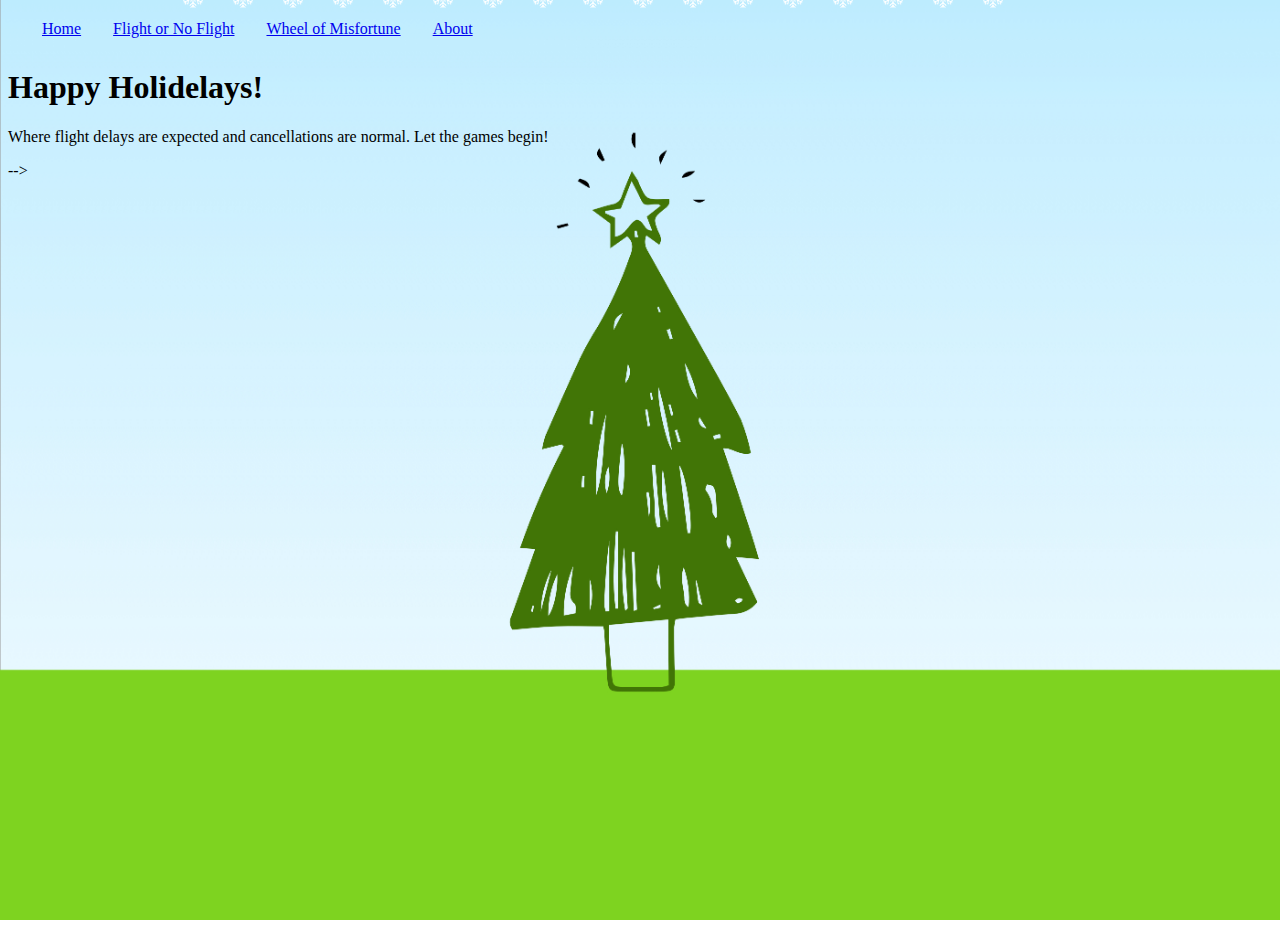
==== index.html @ 1eb37859 "Update index.html" ====
<!DOCTYPE html>
<html lang="en">
<head>
    <meta charset="UTF-8">
    <title>Happy Holidelays</title>
    <link rel="stylesheet" type="text/css" href="css/style.css"> 
    <style>
        html { 
            background: url(images/plain-tree-bkg.jpg) no-repeat center center fixed; 
            -webkit-background-size: cover;
            -moz-background-size: cover;
            -o-background-size: cover;
            background-size: cover;
        }
</style>
</head>
<header>
    <nav>
        <ul class = "nav">
            <li><a href = "index.html">Home</a></li>
            <li><a href = "flight-or-no-flight.html">Flight or No Flight</a></li>
            <li><a href = "wheel-of-misfortune.html">Wheel of Misfortune</a></li>
            <li><a href = "about.html">About</a></li>
        </ul>
    </nav>
    <h1>Happy Holidelays!</h1>
</header>
<p>Where flight delays are expected and cancellations are normal. Let the games begin! </p>
<img class="airplane" src="images/airplane.png" alt="" width="100" />
    <div class="container">
        <div class="fallingSnow">
            <span></span>
            <span></span>
            <span></span>
            <span></span>
            <span></span>
            <span></span>
            <span></span>
            <span></span>
            <span></span>
            <span></span>
            <span></span>
            <span></span>
            <span></span>
            <span></span>
            <span></span>
            <span></span>
            <span></span>
            <span></span>
            <span></span>
            <span></span>
            <span></span>
            <span></span>
            <span></span>
            <span></span>
            <span></span>
            <span></span>
            <span></span>
            <span></span>
            <span></span>
            <span></span>
            <span></span>
            <span></span>
            <span></span>
            <span></span>
            <span></span>
            <span></span>
            <span></span>
            <span></span>
            <span></span>
            <span></span>
            <span></span>
            <span></span>
        </div> 
    </div>   

     <!-- <br>
     <img src="images/candy-cane.svg" alt = "candy cane"/>
     <img src="images/ornament.svg" alt = "ornament"/>
     <img src="images/striped-ornament.svg" alt = "striped ornament"/>
     <img src="images/present-1.svg" alt = "present with bow"/>
     <img src="images/present-2.svg" alt = "small present with bow"/>
     <img src="images/lights.svg" alt = "string of christmas lights"/> --> -->
</body>
</html>
---- css/style.css ----
body{
    background-color: transparent;
}

/* navigation style */
ul {
    list-style-type: none;
    margin: 10px;
    padding: 10px;
    overflow: hidden;
    background-color:transparent;
}


li {
    text-decoration: none;
    display: inline;
    padding: 16px 14px;
    text-align: left;
}


li a:hover:not(.active) {
    color: forestgreen;
}


/* figuring out how to make background image on homepage with css */  
/* .home {
    background: url(..images/plain-tree-bkg.jpg) no-repeat center center fixed; 
    -webkit-background-size: cover;
    -moz-background-size: cover;
    -o-background-size: cover;
    background-size: cover;
} */

/* airplane animation */

 .airplane {
   position: absolute;
   top: 100px;
   right: -500px;
   opacity: .8;
    animation: airplane 20s linear 0s infinite reverse;
   z-index: 99;
 }
 
 @keyframes airplane {
   from {left:-500px;}
   to {left: 102%;}
 }

 /* flight or no flight boarding tickets container */
 .flex-container {
    display: flex;
    height: 500px;
    flex-wrap: wrap;
    align-content: center;
  }

.grid-container {
    display: grid;
    height: 600px;
    align-content: center;
    grid-template-columns: auto auto auto auto;
    grid-gap: 5px;
    background-color:rgba(0, 140, 255, 0.452);
    padding: 10px;
  }
.grid-container > div {
    text-align: center;
    padding: 10px 0;
  }

  /* snow container and animations */
.container{
	top:30px;
	width:100%;
	height:100%;
	position:absolute;
    left:0%;
}

.fallingSnow {
    text-align: center;
}
.fallingSnow span {
    display: inline-block;
    width: 20px;
    height: 21px;
	margin: -280px 60px 54px  -34px;
    background:url("../images/snowflake.png");
    
    -webkit-animation: fallingSnow 12s infinite  cubic-bezier(0.35,0.45,0.39,0.29);
    -moz-animation: fallingSnow 12s infinite  cubic-bezier(0.35,0.45,0.39,0.29);
}
.fallingSnow span:nth-child(5n+5) {

    -webkit-animation-delay: 1.3s;
    -moz-animation-delay: 1.3s;
}
.fallingSnow span:nth-child(3n+2) {

    -webkit-animation-delay: 1.5s;
    -moz-animation-delay: 1.5s;
}
.fallingSnow span:nth-child(2n+5) {

    -webkit-animation-delay: 1.7s;
    -moz-animation-delay: 1.7s;
}

.fallingSnow span:nth-child(3n+10) {

    -webkit-animation-delay: 2.7s;
    -moz-animation-delay: 2.7s;
}
.fallingSnow span:nth-child(7n+2) {

    -webkit-animation-delay: 3.5s;
    -moz-animation-delay: 3.5s;
}
.fallingSnow span:nth-child(4n+5) {

    -webkit-animation-delay: 5.5s;
    -moz-animation-delay: 5.5s;
}
.fallingSnow span:nth-child(3n+7) {

    -webkit-animation-delay: 8s;
    -moz-animation-delay: 8s;
}
@-webkit-keyframes fallingSnow {
  0% {
    opacity: 1;

	-webkit-transform: translate(0, 0px) rotateZ(0deg);
  }
  75% {
    opacity: 1;

	-webkit-transform: translate(100px, 600px) rotateZ(270deg); 
  }
  100% {
    opacity: 0;

	-webkit-transform: translate(150px, 800px) rotateZ(360deg);
  }
}
@-moz-keyframes fallingSnow {
  0% {
    opacity: 1;
    
	-webkit-transform: translate(0, 0px) rotateZ(0deg);
  }
  75% {
    opacity: 1;
   
	-webkit-transform: translate(100px, 600px) rotateZ(270deg); 
  }
  100% {
    opacity: 0;
    
	-webkit-transform: translate(150px, 800px) rotateZ(360deg);
  }
}
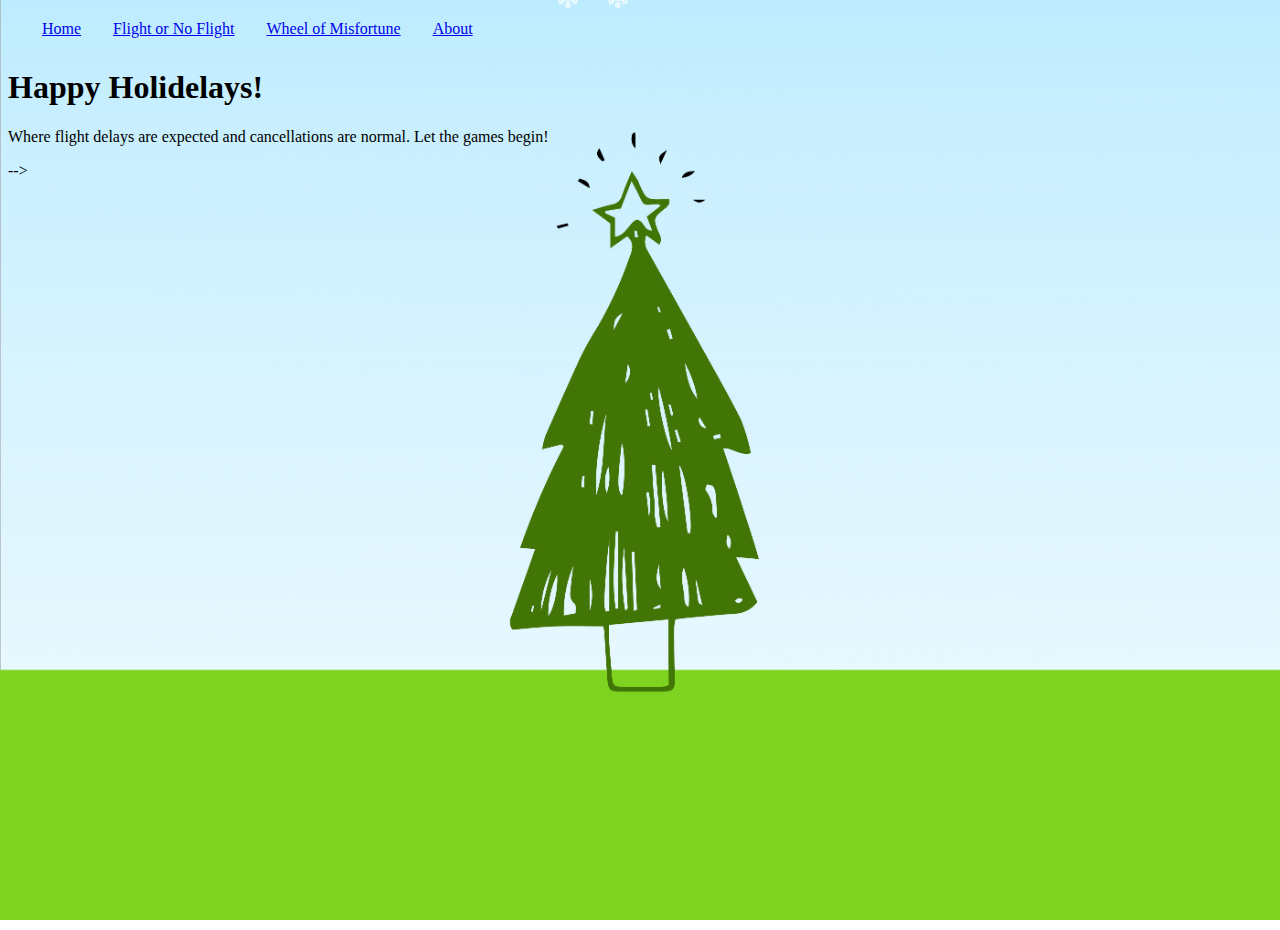
==== commit 1131ea52: "Update index.html" ====
--- a/index.html
+++ b/index.html
@@ -56,21 +56,6 @@
             <span></span>
             <span></span>
             <span></span>
-            <span></span>
-            <span></span>
-            <span></span>
-            <span></span>
-            <span></span>
-            <span></span>
-            <span></span>
-            <span></span>
-            <span></span>
-            <span></span>
-            <span></span>
-            <span></span>
-            <span></span>
-            <span></span>
-            <span></span>
         </div> 
     </div>   
 
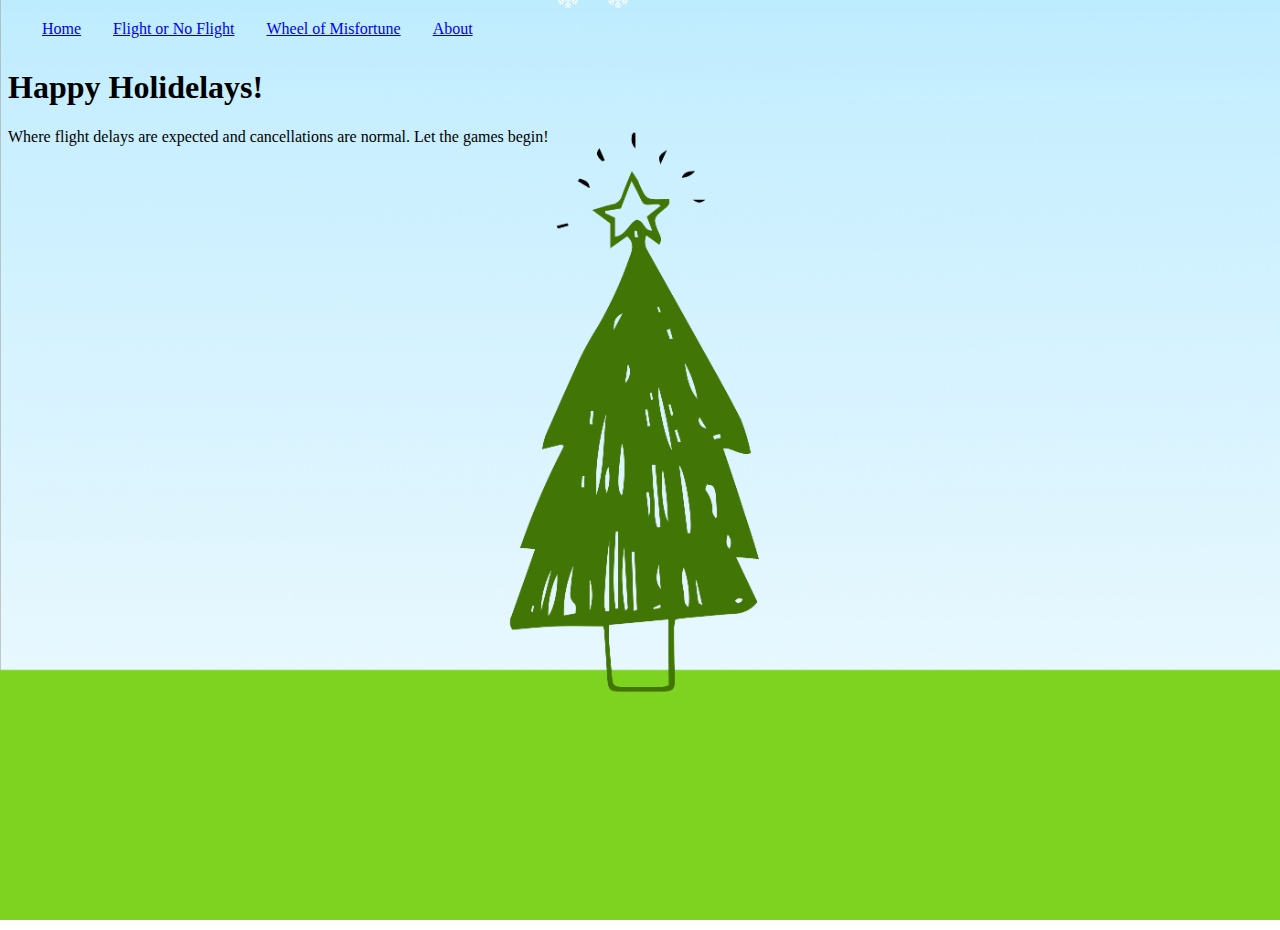
==== commit a7ff967f: "Update index.html" ====
--- a/index.html
+++ b/index.html
@@ -65,6 +65,6 @@
      <img src="images/striped-ornament.svg" alt = "striped ornament"/>
      <img src="images/present-1.svg" alt = "present with bow"/>
      <img src="images/present-2.svg" alt = "small present with bow"/>
-     <img src="images/lights.svg" alt = "string of christmas lights"/> --> -->
+     <img src="images/lights.svg" alt = "string of christmas lights"/> -->
 </body>
 </html>
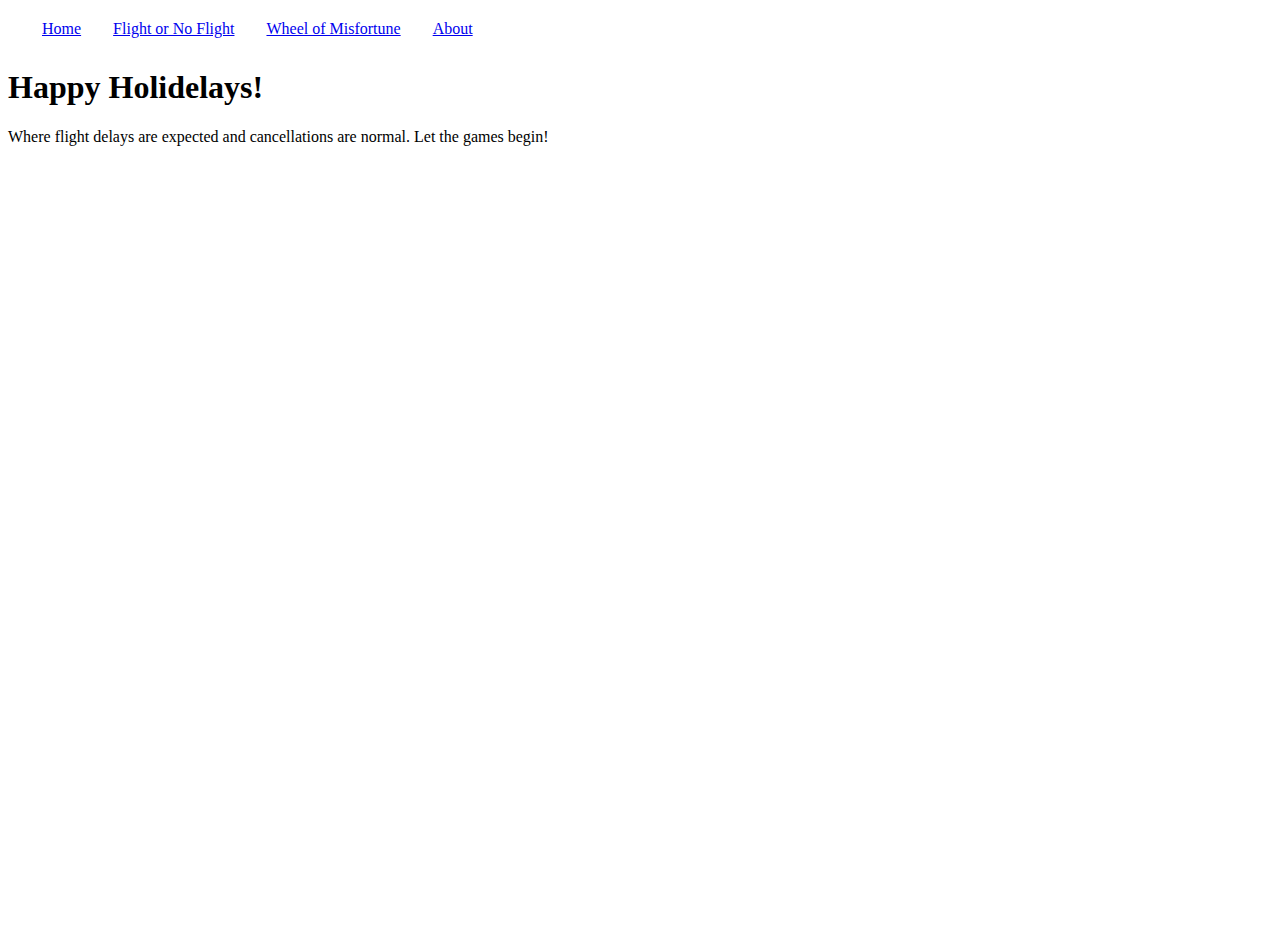
==== commit 6d8fcdca: "Update index.html" ====
--- a/index.html
+++ b/index.html
@@ -6,7 +6,7 @@
     <link rel="stylesheet" type="text/css" href="css/style.css"> 
     <style>
         html { 
-            background: url(images/plain-tree-bkg.jpg) no-repeat center center fixed; 
+            background: url(images/plain-tree-bkg.jpg) alt="picture of christmas tree in a field" no-repeat center center fixed; 
             -webkit-background-size: cover;
             -moz-background-size: cover;
             -o-background-size: cover;
@@ -26,7 +26,7 @@
     <h1>Happy Holidelays!</h1>
 </header>
 <p>Where flight delays are expected and cancellations are normal. Let the games begin! </p>
-<img class="airplane" src="images/airplane.png" alt="" width="100" />
+<img class="airplane" src="images/airplane.png" alt="airplane flying across screen" width="100" />
     <div class="container">
         <div class="fallingSnow">
             <span></span>
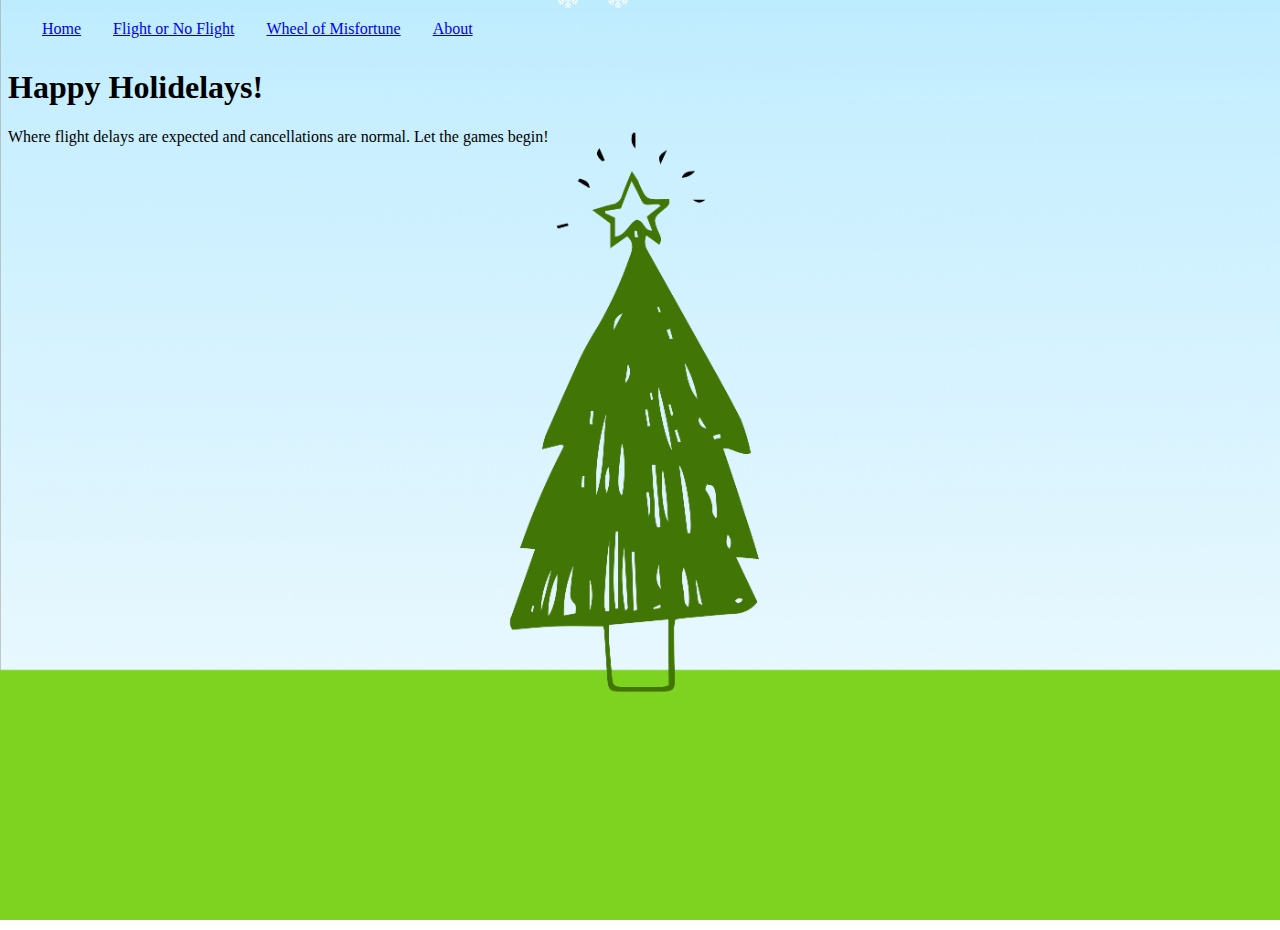
==== commit 67c6fc5d: "Update index.html" ====
--- a/index.html
+++ b/index.html
@@ -6,7 +6,7 @@
     <link rel="stylesheet" type="text/css" href="css/style.css"> 
     <style>
         html { 
-            background: url(images/plain-tree-bkg.jpg) alt="picture of christmas tree in a field" no-repeat center center fixed; 
+            background: url(images/plain-tree-bkg.jpg) no-repeat center center fixed; 
             -webkit-background-size: cover;
             -moz-background-size: cover;
             -o-background-size: cover;
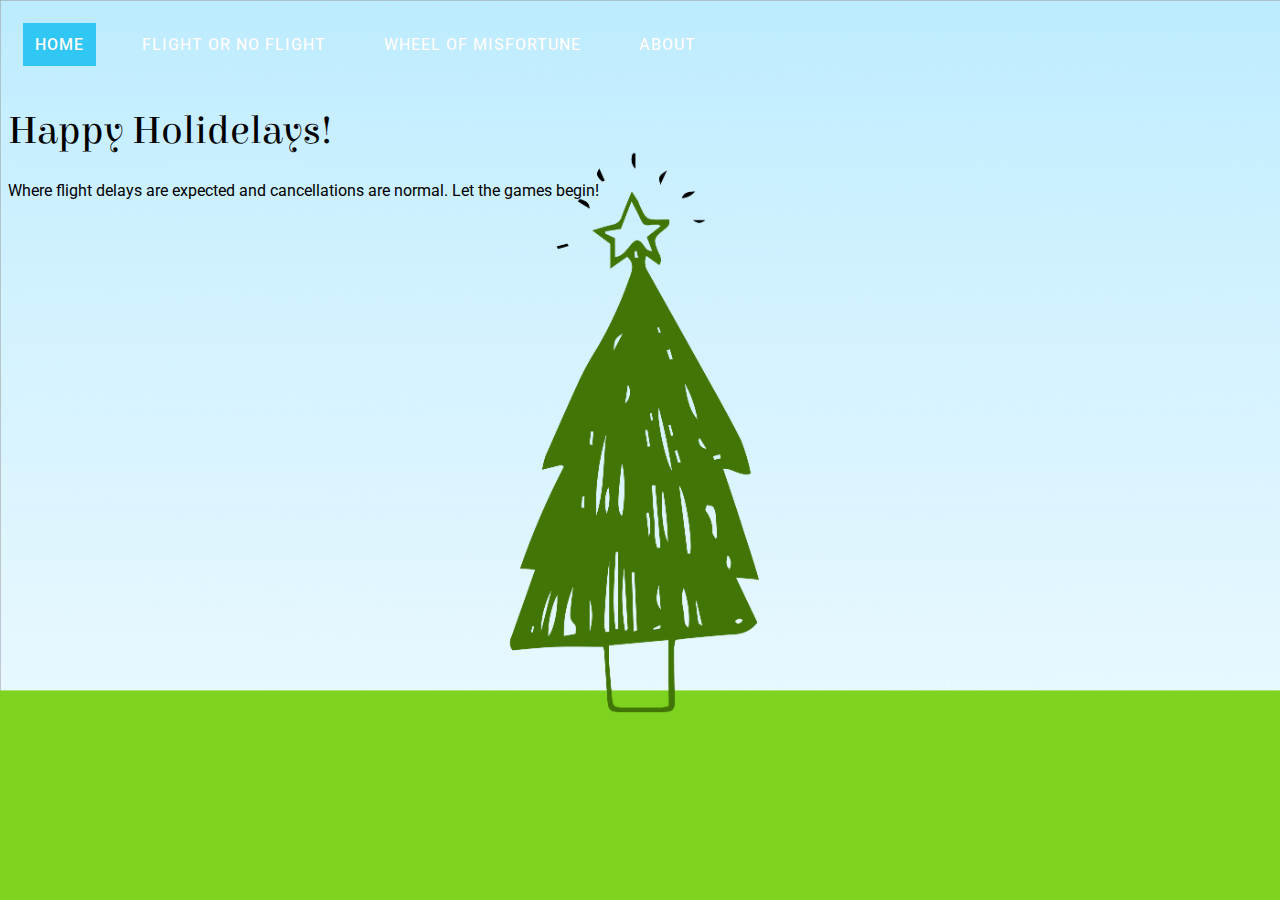
==== commit ac5401f3: "Rename home.html to index.html" ====
--- a/index.html
+++ b/index.html
@@ -1,32 +1,29 @@
 <!DOCTYPE html>
-<html lang="en">
+<html lang="en" class="home">
 <head>
     <meta charset="UTF-8">
     <title>Happy Holidelays</title>
     <link rel="stylesheet" type="text/css" href="css/style.css"> 
-    <style>
-        html { 
-            background: url(images/plain-tree-bkg.jpg) no-repeat center center fixed; 
-            -webkit-background-size: cover;
-            -moz-background-size: cover;
-            -o-background-size: cover;
-            background-size: cover;
-        }
-</style>
+    <link href="https://fonts.googleapis.com/css?family=Elsie:400,900%7cRoboto:100,100i,300,300i,400,400i,500,500i,700,700i,900,900i" rel="stylesheet">
+    <link rel="stylesheet" href="https://use.fontawesome.com/releases/v5.3.1/css/all.css" integrity="sha384-mzrmE5qonljUremFsqc01SB46JvROS7bZs3IO2EmfFsd15uHvIt+Y8vEf7N7fWAU" crossorigin="anonymous">
+
 </head>
 <header>
-    <nav>
-        <ul class = "nav">
-            <li><a href = "index.html">Home</a></li>
-            <li><a href = "flight-or-no-flight.html">Flight or No Flight</a></li>
-            <li><a href = "wheel-of-misfortune.html">Wheel of Misfortune</a></li>
-            <li><a href = "about.html">About</a></li>
-        </ul>
+    <nav class="nav-style">
+            <i class="fas fa-tree"></i>
+            <a href="index.html" class = "current" data-hover="Home">Home</a>
+            <a href="flight-or-no-flight.html" data-hover="Flight or No Flight">Flight or No Flight</a>
+            <a href="wheel-of-misfortune.html" data-hover="Wheel of Misfortune">Wheel of Misfortune</a>
+            <a href="about.html" data-hover="About">About</a>                
     </nav>
     <h1>Happy Holidelays!</h1>
 </header>
-<p>Where flight delays are expected and cancellations are normal. Let the games begin! </p>
-<img class="airplane" src="images/airplane.png" alt="airplane flying across screen" width="100" />
+<p>Where flight delays are expected and cancellations are normal. Let the games begin!</p>
+
+<!-- This is the airplane animation -->
+<img class="airplane" src="images/airplane.png" alt="airplane flying through the air" width="100" />
+
+<!-- This is the snow falling animation -->
     <div class="container">
         <div class="fallingSnow">
             <span></span>
@@ -56,15 +53,22 @@
             <span></span>
             <span></span>
             <span></span>
+            <span></span>
+            <span></span>
+            <span></span>
+            <span></span>
+            <span></span>
+            <span></span>
+            <span></span>
+            <span></span>
+            <span></span>
+            <span></span>
+            <span></span>
+            <span></span>
+            <span></span>
+            <span></span>
+            <span></span>
         </div> 
     </div>   
-
-     <!-- <br>
-     <img src="images/candy-cane.svg" alt = "candy cane"/>
-     <img src="images/ornament.svg" alt = "ornament"/>
-     <img src="images/striped-ornament.svg" alt = "striped ornament"/>
-     <img src="images/present-1.svg" alt = "present with bow"/>
-     <img src="images/present-2.svg" alt = "small present with bow"/>
-     <img src="images/lights.svg" alt = "string of christmas lights"/> -->
 </body>
 </html>
--- a/css/style.css
+++ b/css/style.css
@@ -1,44 +1,94 @@
+
+/***** Global Styles ******/
 body{
     background-color: transparent;
-}
-
-/* navigation style */
-ul {
-    list-style-type: none;
-    margin: 10px;
-    padding: 10px;
-    overflow: hidden;
-    background-color:transparent;
-}
-
-
-li {
-    text-decoration: none;
-    display: inline;
-    padding: 16px 14px;
-    text-align: left;
-}
-
-
-li a:hover:not(.active) {
-    color: forestgreen;
-}
-
-
-/* figuring out how to make background image on homepage with css */  
-/* .home {
-    background: url(..images/plain-tree-bkg.jpg) no-repeat center center fixed; 
+    font-family: 'Roboto', sans-serif;
+}
+
+h1{
+    font-family: 'Elsie', cursive;
+    font-size: 40px;
+    font-weight: 400;
+}
+
+  
+/* _navigation style */
+
+*,
+*:after,
+*::before {
+    -webkit-box-sizing: border-box;
+    -moz-box-sizing: border-box;
+    box-sizing: border-box;
+}
+
+
+nav a {
+	position: relative;
+	display: inline-block;
+	margin: 15px 15px;
+	outline: none;
+	color: #fff;
+	text-decoration: none;
+	text-transform: uppercase;
+	letter-spacing: 1px;
+	font-weight: 400;
+	text-shadow: 0 0 1px rgba(255,255,255,0.3);
+    font-size: 1em;
+    z-index: 1000;
+}
+
+nav a:hover,
+nav a:focus {
+	outline: none;
+}
+
+.nav-style a {
+	color: rgba(0,0,0,0.2);
+	font-weight: 500;
+    text-shadow: none;
+    padding: 12px;
+}
+
+.nav-style a::before {
+	color: #fff;
+	content: attr(data-hover);
+	position: absolute;
+	-webkit-transition: -webkit-transform 0.3s, opacity 0.3s;
+	-moz-transition: -moz-transform 0.3s, opacity 0.3s;
+	transition: transform 0.3s, opacity 0.3s;
+}
+
+.nav-style a:hover::before,
+.nav-style a:focus::before {
+	-webkit-transform: scale(0.9);
+	-moz-transform: scale(0.9);
+	transform: scale(0.9);
+	opacity: 0;
+}
+
+.current{
+    background:rgb(48, 199, 244);
+}
+/***** Homepage Styles *****/
+
+/* background image on homepage */  
+.home{
+    background-image: url(../images/plain-tree-bkg.jpg);
+    background-position: center center fixed;
+    background-repeat: no-repeat;
+    background-size: cover;
     -webkit-background-size: cover;
     -moz-background-size: cover;
     -o-background-size: cover;
     background-size: cover;
-} */
+}
 
 /* airplane animation */
 
  .airplane {
    position: absolute;
-   top: 100px;
+   top: 40px;
    right: -500px;
    opacity: .8;
     animation: airplane 20s linear 0s infinite reverse;
@@ -50,7 +100,12 @@
    to {left: 102%;}
  }
 
- /* flight or no flight boarding tickets container */
+ /***** Flight or No Flight Page Styles *****/
+ 
+ .flight{
+    background-color:rgb(153, 222, 248);
+}
+ /* boarding tickets container */
  .flex-container {
     display: flex;
     height: 500px;
@@ -64,7 +119,7 @@
     align-content: center;
     grid-template-columns: auto auto auto auto;
     grid-gap: 5px;
-    background-color:rgba(0, 140, 255, 0.452);
+    background-color: rgb(255, 255, 255);
     padding: 10px;
   }
 .grid-container > div {
@@ -72,9 +127,18 @@
     padding: 10px 0;
   }
 
-  /* snow container and animations */
+/***** Wheel of Misfortune Styles *****/  
+.wheel{
+    background-color: rgb(153, 222, 248);
+}
+/***** About Page Styles *****/
+.about{
+    background-color:rgb(153, 222, 248);
+}
+
+/* snow container and animations */
 .container{
-	top:30px;
+	top:0px;
 	width:100%;
 	height:100%;
 	position:absolute;
@@ -96,18 +160,18 @@
 }
 .fallingSnow span:nth-child(5n+5) {
 
-    -webkit-animation-delay: 1.3s;
-    -moz-animation-delay: 1.3s;
-}
-.fallingSnow span:nth-child(3n+2) {
-
     -webkit-animation-delay: 1.5s;
     -moz-animation-delay: 1.5s;
 }
-.fallingSnow span:nth-child(2n+5) {
+.fallingSnow span:nth-child(3n+2) {
 
     -webkit-animation-delay: 1.7s;
     -moz-animation-delay: 1.7s;
+}
+.fallingSnow span:nth-child(2n+5) {
+
+    -webkit-animation-delay: 2.2s;
+    -moz-animation-delay: 2.2s;
 }
 
 .fallingSnow span:nth-child(3n+10) {
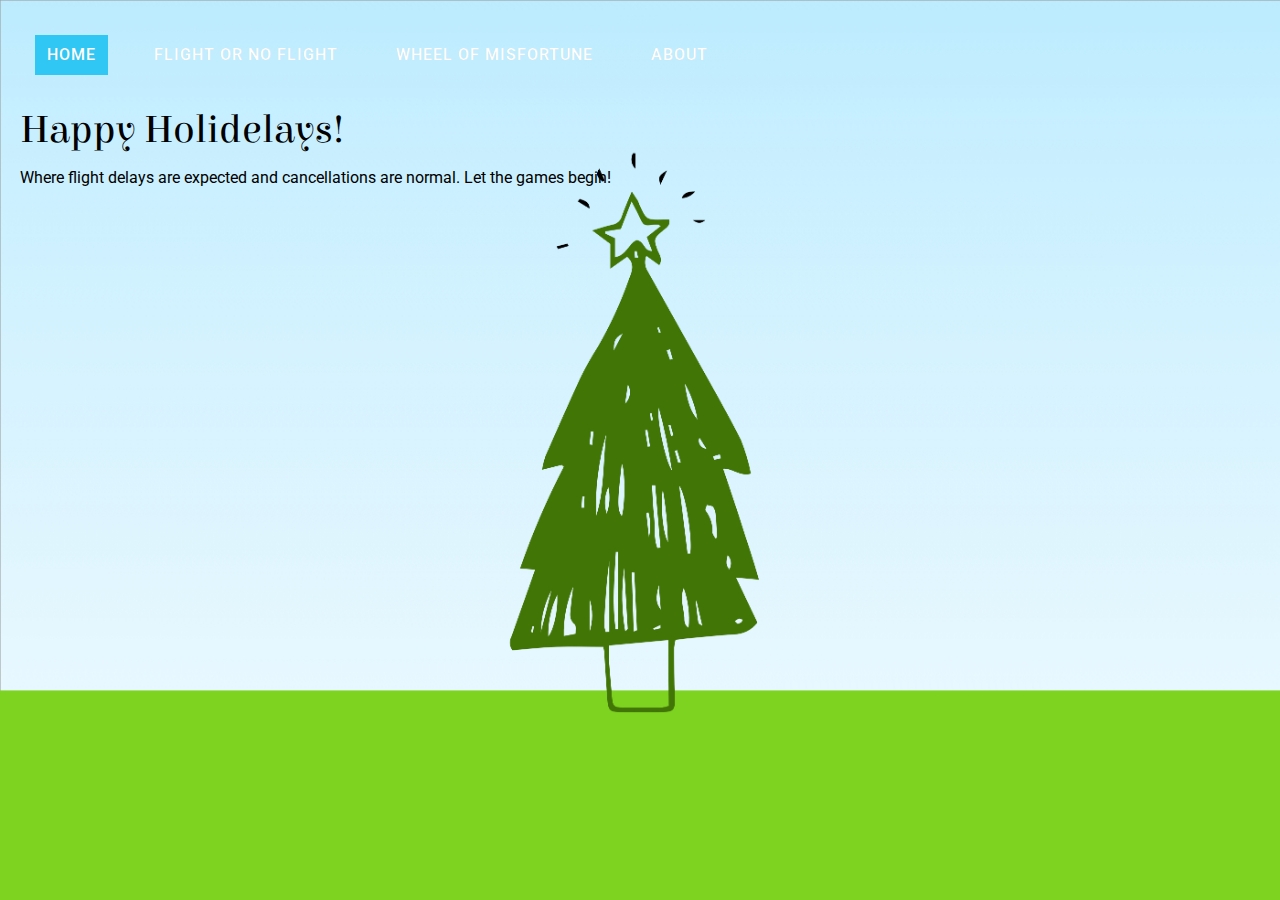
==== commit 0de52e2d: "Update index.html" ====
--- a/index.html
+++ b/index.html
@@ -3,11 +3,13 @@
 <head>
     <meta charset="UTF-8">
     <title>Happy Holidelays</title>
+    <link rel="stylesheet" type="text/css" href="css/reset.css"> 
     <link rel="stylesheet" type="text/css" href="css/style.css"> 
     <link href="https://fonts.googleapis.com/css?family=Elsie:400,900%7cRoboto:100,100i,300,300i,400,400i,500,500i,700,700i,900,900i" rel="stylesheet">
     <link rel="stylesheet" href="https://use.fontawesome.com/releases/v5.3.1/css/all.css" integrity="sha384-mzrmE5qonljUremFsqc01SB46JvROS7bZs3IO2EmfFsd15uHvIt+Y8vEf7N7fWAU" crossorigin="anonymous">
 
 </head>
+<body>
 <header>
     <nav class="nav-style">
             <i class="fas fa-tree"></i>
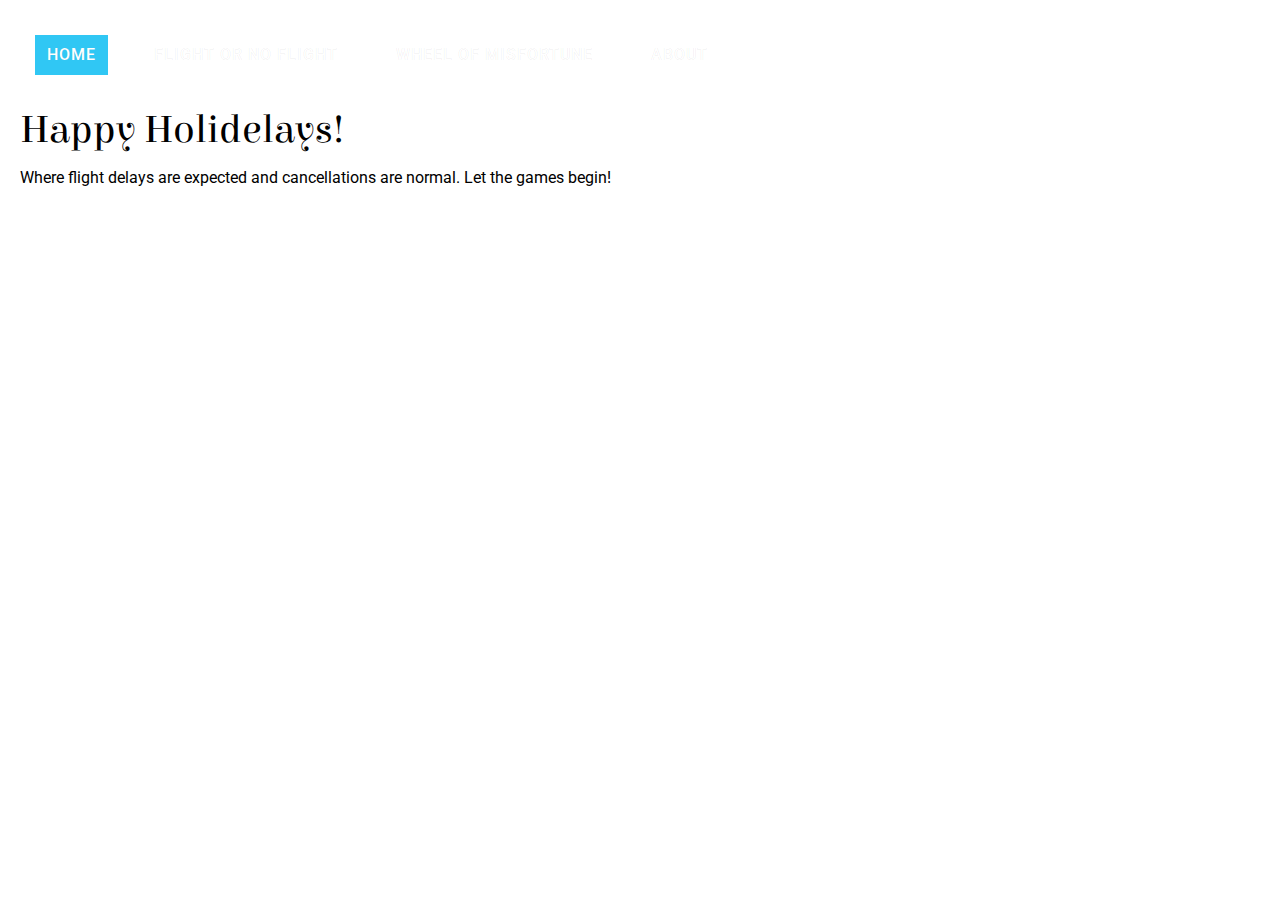
==== commit ad7d70a8: "Update index.html" ====
--- a/index.html
+++ b/index.html
@@ -5,6 +5,7 @@
     <title>Happy Holidelays</title>
     <link rel="stylesheet" type="text/css" href="css/reset.css"> 
     <link rel="stylesheet" type="text/css" href="css/style.css"> 
+    <link rel="stylesheet" type="text/css" href="css/responsive.css"> 
     <link href="https://fonts.googleapis.com/css?family=Elsie:400,900%7cRoboto:100,100i,300,300i,400,400i,500,500i,700,700i,900,900i" rel="stylesheet">
     <link rel="stylesheet" href="https://use.fontawesome.com/releases/v5.3.1/css/all.css" integrity="sha384-mzrmE5qonljUremFsqc01SB46JvROS7bZs3IO2EmfFsd15uHvIt+Y8vEf7N7fWAU" crossorigin="anonymous">
 
--- a/css/responsive.css
+++ b/css/responsive.css
@@ -0,0 +1,157 @@
+
+.home{
+    background: url(../images/xmas-tree.jpg) no-repeat center center fixed;
+    /* background-position: center center fixed; */
+    background-repeat: no-repeat;
+    background-size: cover;
+    -webkit-background-size: cover;
+    -moz-background-size: cover;
+    -o-background-size: cover;
+    background-size: cover;
+}
+@media (orientation: landscape){
+    .home{
+    background: url(../images/xmas-tree.jpg) no-repeat center center fixed;
+    /* background-position: center center fixed; */
+    background-repeat: no-repeat;
+    background-size: cover;
+    -webkit-background-size: cover;
+    -moz-background-size: cover;
+    -o-background-size: cover;
+    background-size: cover;
+    }
+}
+
+/***** RESPONSIVE FLIGHT OR NO FLIGHT PAGE *****/
+
+/* --Mobile-- Defaults & Layout for screen size widths than than 639px */
+/* Background color */
+.flight{
+    background-color:rgb(153, 222, 248);
+}
+
+/* grid container for boarding tickets on mobile */
+.flex-container {
+    display: flex;
+    height: 600px;
+    flex-wrap: wrap;
+    align-content: center;
+  }
+
+.grid-container {
+    display: grid;
+    height: 100%;
+    align-content: center;
+    grid-template-columns: auto auto;
+    grid-gap: 5px;
+    background-color: rgb(255, 255, 255);
+    padding: 10px;
+  }
+.grid-container > div {
+    text-align: center;
+    padding: 10px;
+  }
+
+/* -- Larger Mobile Screens -- Layout for screen size widths between 640-859px */  
+
+@media only screen and (min-width: 640px){
+    .flight{
+        background-color: green;
+    }
+
+/* grid container for boarding tickets on Tablet */
+
+    .grid-container {
+        height: 100%;
+        grid-template-columns: auto auto auto;
+        grid-gap: 5px;
+        background-color: lightgreen;
+        padding: 10px;
+    }
+    .grid-container > div {
+        padding: 10px;
+
+    }    
+}
+
+
+/* --Tablet-- Layout for screen size widths between 860-1023px */  
+
+@media only screen and (min-width: 860px){
+    .flight{
+        background-color: rgb(37, 120, 192);
+    }
+
+/* grid container for boarding tickets on Tablet */
+
+    .grid-container {
+        height: 100%;
+        grid-template-columns: auto auto auto auto;
+        grid-gap: 5px;
+        background-color: rgb(153, 222, 248);
+        padding: 10px;
+    }
+    .grid-container > div {
+        padding: 10px;
+    }    
+}
+
+
+/* --Desktop-- Layout for screen size widths between 1024px-1399px */  
+@media only screen and (min-width: 1024px){
+    .flight{
+        background-color: rgb(82, 82, 182);
+ 
+    }
+    /* grid container for boarding tickets on desktop */
+    .flex-container {
+        /* display: flex; */
+        height: 600px;
+        /* flex-wrap: wrap; */
+        /* align-content: center; */
+      }
+    
+    .grid-container {
+        /* display: grid; */
+        height: 100%;
+        /* align-content: center; */
+        grid-template-columns: auto auto auto auto auto;
+        grid-gap: 5px;
+        background-color: rgb(119, 87, 193);
+        padding: 10px;
+      }
+    .grid-container > div {
+        /* text-align: center; */
+        padding: 10px 0;
+      }    
+}
+
+/* --Large Desktop-- Layout for screen size widths greater than 1400px */  
+@media only screen and (min-width: 1400px){
+    .flight{
+        background-color: orange;
+ 
+    }
+    /* grid container for boarding tickets on desktop */
+    .flex-container {
+        /* display: flex; */
+        height: 600px;
+        /* flex-wrap: wrap; */
+        /* align-content: center; */
+      }
+    
+    .grid-container {
+        /* display: grid; */
+        height: 100%;
+        /* width: 100%; */
+        /* align-content: center; */
+        grid-template-columns: auto auto auto auto auto;
+        grid-gap: 5px;
+        background-color: lightsalmon;
+        padding: 10px;
+      }
+    .grid-container > div {
+        /* text-align: center; */
+        padding: 20px;
+      }    
+}
